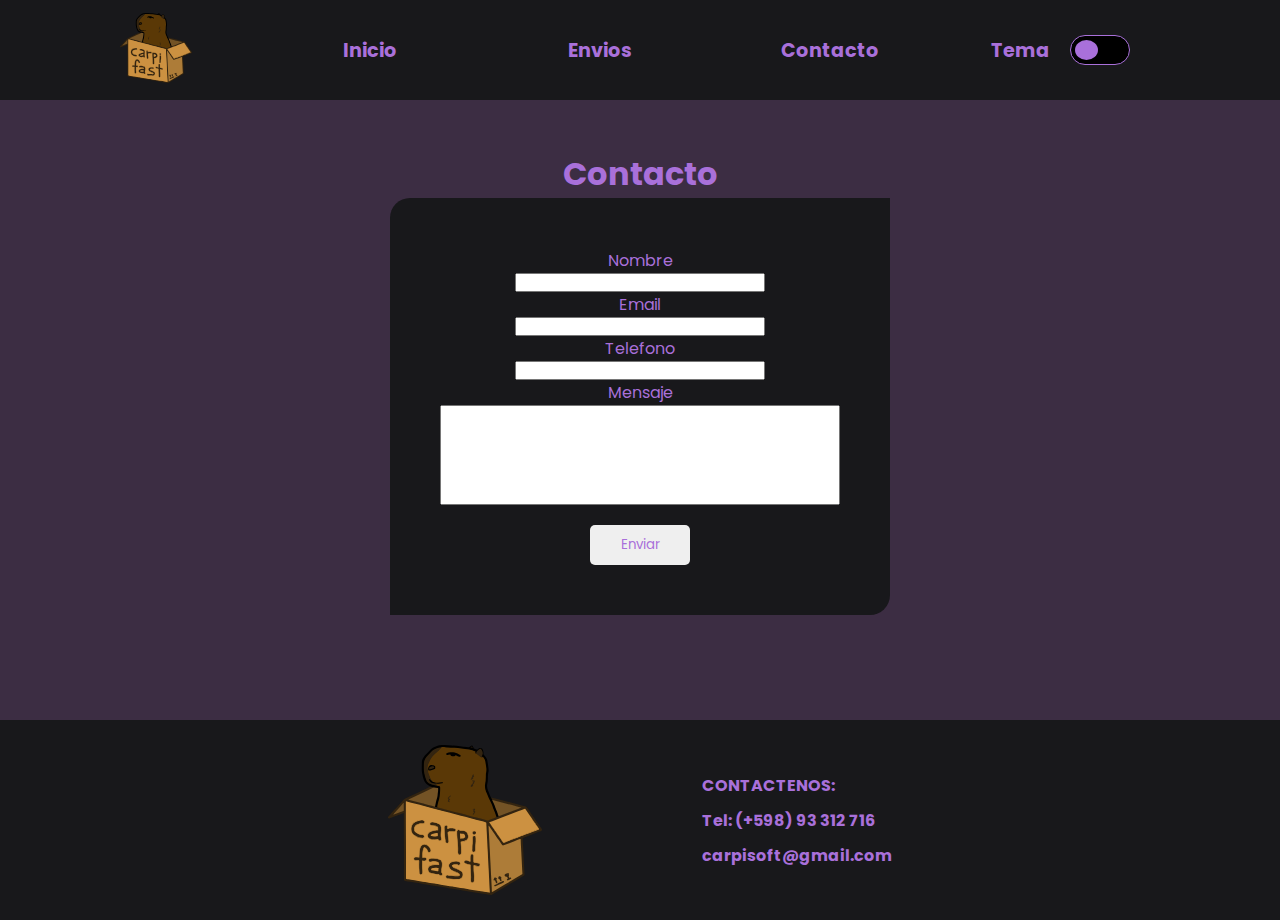
==== contacto.html @ 3e6676e2 "toda la app de seguimiento" ====
<!DOCTYPE html>
<html lang="en">
<head>
    <meta charset="UTF-8">
    <meta name="viewport" content="width=device-width, initial-scale=1.0">
    <title>Contacto</title>
    <link rel="shortcut icon" href="./img/carpifast.svg" type="image/x-icon">
    <link rel="stylesheet" href="./css/fuentes.css">
    <link href="https://cdn.jsdelivr.net/npm/bootstrap@5.0.2/dist/css/bootstrap.min.css" rel="stylesheet" integrity="sha384-EVSTQN3/azprG1Anm3QDgpJLIm9Nao0Yz1ztcQTwFspd3yD65VohhpuuCOmLASjC" crossorigin="anonymous">
    <link rel="stylesheet" href="./css/contacto.css">
</head>
<body>
    
    <nav class="ourNavbar">

        <input type="checkbox" id="check">
        <label for="check" class="checkbtn">
          <img class="hamburguesa" id="hamburguesa" src="./img/list.svg">
        </label>
        <h2 class="titulo">CARPIFAST</h2>
        <a href="./index.html"><img class="logo-menu-hamburguesa" src="./img/carpifast.svg"></a>

        <ul class="nav-list">
            <li class="list-element-logo"><a href="./index.html"><img class="logo" src="./img/carpifast.svg"></a></li>
            <li class="list-element"><a href="./index.html">Inicio</a></li>
            <li class="list-element"><a href="./envios.html">Envios</a></li>
            <li class="list-element"><a href="./contacto.html">Contacto</a></li>
            <li class="list-element" id="switch-container">
                <p class="p-tema" style="margin: 0 20px 0 0;">Tema</p>
                <label class="switch">
                <input id="switch" type="checkbox">
                <span class="slider round"></span>
              </label>
            </li>
        </ul>
    </nav>

    <header>
        <h1>Contacto</h1>
    </header>

    <section>
        <div class="container-form">
            <form action="#" method="POST">
                <p>Nombre</p><input class="form-control" type="text" required>
                <p>Email</p><input class="form-control" type="email" required>
                <p>Telefono</p><input class="form-control" type="number" required>
                <p>Mensaje</p><textarea class="form-control text-area" type="text" required></textarea>
                <button class="btn-enviar">Enviar</button>
            </form>
        </div>
    </section>

    <footer id="footer">
        <img class="logo-footer" src="./img/carpifast.svg">
        <ul class="contacto">
            <li>CONTACTENOS:</li>
            <li>Tel: (+598) 93 312 716</li>
            <li>carpisoft@gmail.com</li>
        </ul>
    </footer>

    <script src="./js/modoClaroOscuro/estilosContacto.js"></script>

</body>
</html>
---- css/fuentes.css ----
@import url('https://fonts.googleapis.com/css2?family=Poppins:wght@300&display=swap');
---- css/contacto.css ----
:root {
    --color-principal: #18181B;
    --color-fuente: #A970DA;
    --background: #3c2d43;
    --background-ham: #26262a;
  }

*{
    margin: 0;
    padding: 0;
    box-sizing: border-box;
    color: var(--color-fuente);
}

body{
    background-color: var(--background);
}

.ourNavbar{
  background-color: var(--color-principal);
  height: 100px;
  display: flex;
  justify-content: center;
  align-items: center;
}

.nav-list{
  display: flex;
  justify-content: center;
  align-items: center;
  width: 100vw;
  font-weight: bold;
  font-size: 1.2rem;
  margin: 0;
}

.list-element{
  list-style: none;
  width: 200px;
  height: 40px;
  margin-right: 30px;
  display: flex;
  justify-content: center;
  align-items: center;
  font-family: 'Poppins', sans-serif;
}

.list-element a{
    position: relative;
    text-decoration: none;
    padding: 0px 10px 0px 10px;
    color: var(--color-fuente);
}

.link-con-after:after{
  background-color: #FFF !important;
}

.list-element a:after{
    content: "";
    position: absolute;
    background-color: var(--color-fuente);
    height: 3px;
    width: 0;
    left: 0;
    bottom: -10px;
    transition: 0.3s;
}

.list-element a:hover::after{
    width: 100%;
}

.list-element-logo{
  list-style: none;
  width: 50px;
  height: 40px;
  display: flex;
  align-items: center;
  margin-right: 100px;
}

.logo{
  height: 70px;
  -webkit-user-drag: none;
}

header{
    display: flex;
    justify-content: center;
    margin-top: 50px;
    font-family: 'Poppins', sans-serif;
}

section{
    display: flex;
    justify-content: center;
}

.container-form{
    display: flex;
    justify-content: center;
    align-items: center;
    width: 500px;
    padding: 50px;
    background-color: var(--color-principal);
    border-radius: 20px 0px 20px 0px;
}

form{
    display: flex;
    flex-direction: column;
    justify-content: center;
    align-items: center;
    text-align: center;
}

.container-form input{
    width: 250px;
}

.btn-enviar{
    width: 100px;
    height: 40px;
    border-radius: 5px;
    border: none;
    margin-top: 20px;
    font-family: 'Poppins', sans-serif;
}

.btn-enviar:hover{
    transform: translateY(-2px);
}

.text-area{
    width: 400px;
    height: 100px;
    resize: none;
}

footer{
    height: 200px;
    background-color: var(--color-principal);
    display: flex; 
    justify-content: center;
    align-items: center;
    margin-top: 105px;
}

.logo-footer{
    height: 150px;
    margin-right: 10rem;
    -webkit-user-drag: none;
}

.contacto{
    list-style: none;
    font-weight: bold;
    margin-top: 10px;
    font-family: 'Poppins', sans-serif;
}

.contacto li{
    margin-bottom: 10px;
}

.checkbtn{
    font-size: 30px;
    color: white;
    float: right;
    line-height: 80px;
    margin-right: 40px;
    cursor: pointer;
    display: none;
  }

  #check{
    display: none;
  }

  .titulo{
    display: none;
  }

  p{
    font-family: 'Poppins', sans-serif;
  }

  /*estilos del switch*/

    /* el contenedor base */
    .switch {
        position: relative;
        display: inline-block;
        width: 60px;
        height: 30px;
    }
  
  /* aplicamos las propiedades al checkbox */
  .slider {
    position: absolute;
    cursor: pointer;
    top: 0;
    left: 0;
    right: 0;
    bottom: 0;
    background-color: #000000;
    border: solid 1px var(--color-fuente);
    -webkit-transition: .4s;
    transition: .4s;
  }
  
  .slider:before {
    position: absolute;
    content: "";
    height: 20px;
    width: 23px;
    left: 4px;
    bottom: 4px;
    background-color: var(--color-fuente);
    -webkit-transition: .4s;
    transition: .4s;
  }
  
  /*cuando queda el checkbox activado modificamos las propiedades del slider*/
  input:checked + .slider {
    background-color: #ffffff;
    border: solid 1px rgb(52, 108, 230);
  }

  
  input:checked + .slider:before{
    background-color: rgb(52, 108, 230);
  }
  
  input:checked + .slider:before {
    -webkit-transform: translateX(26px);
    -ms-transform: translateX(26px);
    transform: translateX(26px);
  }
  
  /* Rounded sliders */
  .slider.round {
    border-radius: 34px;
  }
  
  .slider.round:before {
    border-radius: 50%;
  }

  #switch-container{
    margin: 0;
  }

  #switch{
    width: 20px;
  }

@media only screen and (min-width:0px) and (max-width:425px){

    .ourNavbar{
        height: 60px;
        justify-content:space-between;

    }
    
    .checkbtn{
        display: flex;
        align-items: center;
        margin: 0px;
        height: 60px;
      }
    
    .hamburguesa{
        height: 30px;
        margin: 0px 0px 0px 10px;
        background-color: var(--color-fuente);
        border-radius: 4px;
    }
    
    .titulo{
        display: flex;
        margin: 0;
        font-family: 'Poppins', sans-serif;
    }
    
    .logo-menu-hamburguesa{
        display: flex;
        height: 30px;
        margin: 0 20px 0px 0;
    }
    
    .nav-list{
        position: fixed;
        display: flex;
        flex-direction: column;
        justify-content: flex-start;
        width: 80vw;
        height: 86.5vh;
        left: -100vw;
        top: 60px;
        font-size: 10px;
        transition: all .5s;
        z-index: 2;
        background-color: var(--background-ham);
    }
    
    .logo{
        display: none;
    }
    
    nav ul li a {
        font-size: 20px;
    }
    
    a:hover,a.active {
        background: none;
    }
    
    #check:checked ~ ul {
        left: 0;
    }

    .container-form{
        width: 260px;
        text-align: center;
    }

    .container-form input{
        width: 200px;
    }

    footer{
        height: 150px;
      }
      
    .logo-footer{
        height: 100px;
        margin-right: 20px;
    }
      
    .contacto li{
        font-size: 11px;
        margin-bottom: 0px;
    }

    .text-area{
        width: 200px;
    }

    .p-tema{
        font-size: 20px;
      }

}
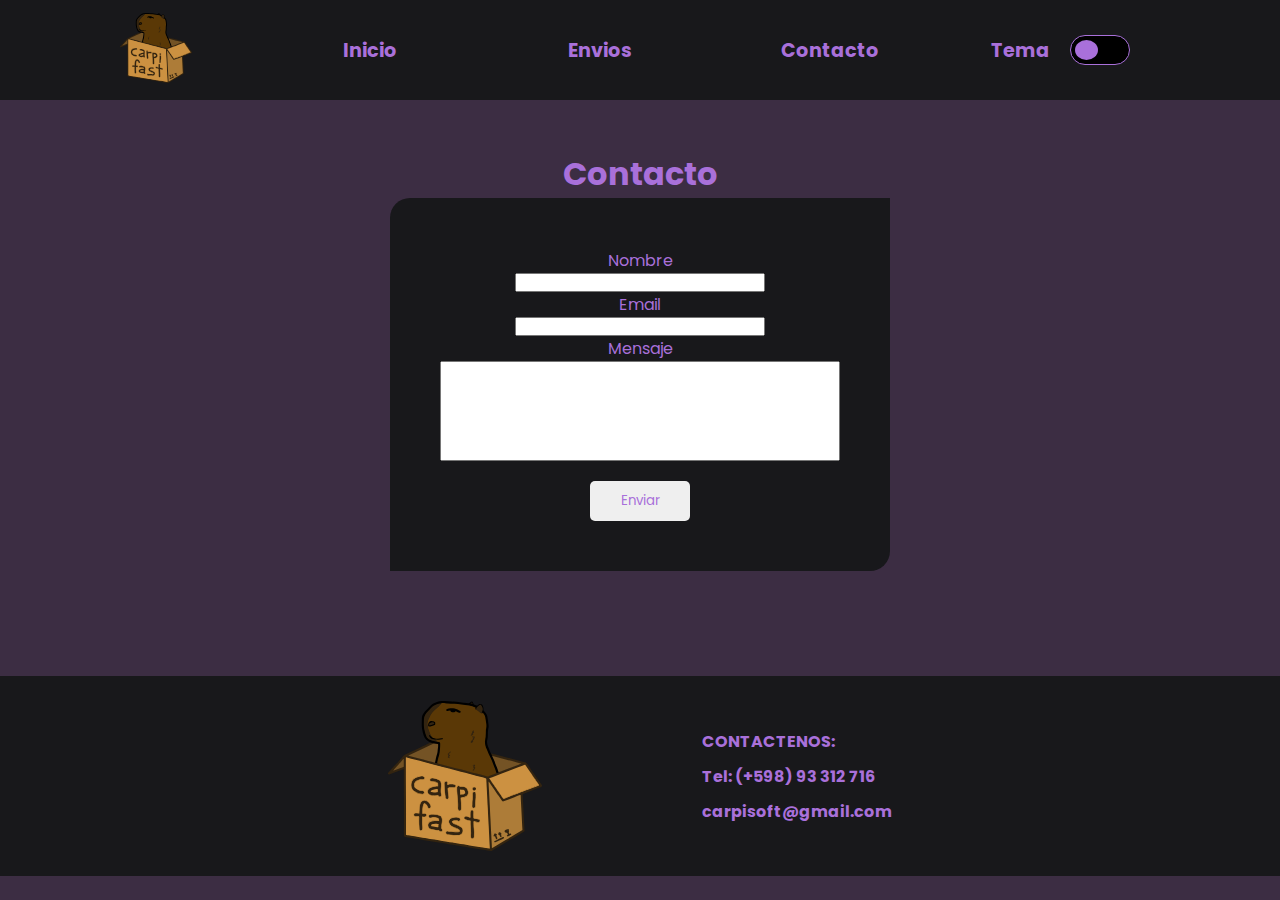
==== commit 60142968: "se puede mandar mail al contacto" ====
--- a/contacto.html
+++ b/contacto.html
@@ -41,12 +41,11 @@
 
     <section>
         <div class="container-form">
-            <form action="#" method="POST">
-                <p>Nombre</p><input class="form-control" type="text" required>
-                <p>Email</p><input class="form-control" type="email" required>
-                <p>Telefono</p><input class="form-control" type="number" required>
-                <p>Mensaje</p><textarea class="form-control text-area" type="text" required></textarea>
-                <button class="btn-enviar">Enviar</button>
+            <form action="https://formspree.io/f/xjvqjbzg" method="POST">
+                <p>Nombre</p><input class="form-control" name="nombre" type="text" required>
+                <p>Email</p><input class="form-control" name="email" type="email" required>
+                <p>Mensaje</p><textarea class="form-control text-area" name="mensaje" type="text" required></textarea>
+                <button type="submit" class="btn-enviar">Enviar</button>
             </form>
         </div>
     </section>
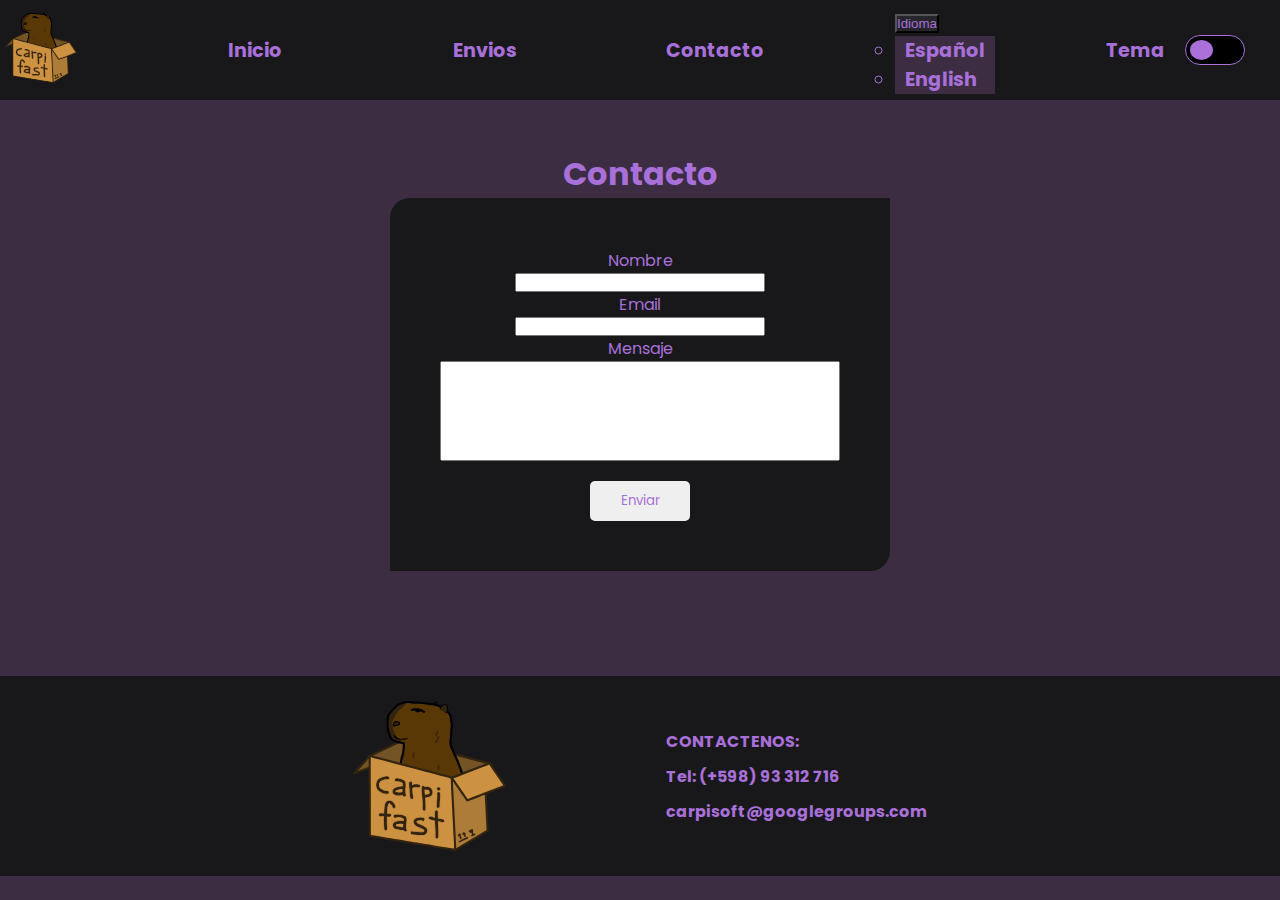
==== commit e4637631: "Esta traducida" ====
--- a/contacto.html
+++ b/contacto.html
@@ -12,21 +12,29 @@
 <body>
     
     <nav class="ourNavbar">
-
         <input type="checkbox" id="check">
         <label for="check" class="checkbtn">
           <img class="hamburguesa" id="hamburguesa" src="./img/list.svg">
         </label>
-        <h2 class="titulo">CARPIFAST</h2>
+        <h1 class="titulo">CARPIFAST</h1>
         <a href="./index.html"><img class="logo-menu-hamburguesa" src="./img/carpifast.svg"></a>
 
         <ul class="nav-list">
             <li class="list-element-logo"><a href="./index.html"><img class="logo" src="./img/carpifast.svg"></a></li>
-            <li class="list-element"><a href="./index.html">Inicio</a></li>
-            <li class="list-element"><a href="./envios.html">Envios</a></li>
-            <li class="list-element"><a href="./contacto.html">Contacto</a></li>
+            <li class="list-element"><a id="inicio" href="./index.html">Inicio</a></li>
+            <li class="list-element"><a id="envios" href="./envios.html">Envios</a></li>
+            <li class="list-element"><a id="contacto" href="./contacto.html">Contacto</a></li>
+            <li class="list-element">
+              <div class="dropdown">
+                <button id="idioma" class="btn btn-secondary dropdown-toggle" type="button" id="dropdownMenuButton1" data-bs-toggle="dropdown" aria-expanded="false">Idioma</button>
+                <ul class="dropdown-menu" aria-labelledby="dropdownMenuButton1">
+                  <li><a class="dropdown-item" href="#" id="es">Español</a></li>
+                  <li><a class="dropdown-item" href="#" id="en">English</a></li>
+                </ul>
+              </div>
+            </li>
             <li class="list-element" id="switch-container">
-                <p class="p-tema" style="margin: 0 20px 0 0;">Tema</p>
+                <p class="p-tema" style="margin: 0 20px 0 0;" id="tema">Tema</p>
                 <label class="switch">
                 <input id="switch" type="checkbox">
                 <span class="slider round"></span>
@@ -36,30 +44,32 @@
     </nav>
 
     <header>
-        <h1>Contacto</h1>
+        <h1 id="contacto2">Contacto</h1>
     </header>
 
     <section>
         <div class="container-form">
             <form action="https://formspree.io/f/xjvqjbzg" method="POST">
-                <p>Nombre</p><input class="form-control" name="nombre" type="text" required>
-                <p>Email</p><input class="form-control" name="email" type="email" required>
-                <p>Mensaje</p><textarea class="form-control text-area" name="mensaje" type="text" required></textarea>
-                <button type="submit" class="btn-enviar">Enviar</button>
+                <p id="nombre">Nombre</p><input class="form-control" name="nombre" type="text" required>
+                <p id="email">Email</p><input class="form-control" name="email" type="email" required>
+                <p id="mensaje">Mensaje</p><textarea class="form-control text-area" name="mensaje" type="text" required></textarea>
+                <button id="enviar" type="submit" class="btn-enviar">Enviar</button>
             </form>
         </div>
     </section>
 
-    <footer id="footer">
+    <footer>
         <img class="logo-footer" src="./img/carpifast.svg">
         <ul class="contacto">
-            <li>CONTACTENOS:</li>
+            <li id="contactenos">CONTACTENOS:</li>
             <li>Tel: (+598) 93 312 716</li>
-            <li>carpisoft@gmail.com</li>
+            <li>carpisoft@googlegroups.com</li>
         </ul>
     </footer>
 
+    <script src="https://cdn.jsdelivr.net/npm/bootstrap@5.0.2/dist/js/bootstrap.bundle.min.js" integrity="sha384-MrcW6ZMFYlzcLA8Nl+NtUVF0sA7MsXsP1UyJoMp4YLEuNSfAP+JcXn/tWtIaxVXM" crossorigin="anonymous"></script>
     <script src="./js/modoClaroOscuro/estilosContacto.js"></script>
+    <script src="./js/idiomas/contacto_idioma.js"></script>
 
 </body>
 </html>--- a/css/contacto.css
+++ b/css/contacto.css
@@ -254,6 +254,19 @@
 
   #switch{
     width: 20px;
+  }
+
+  #idioma{
+    background-color: var(--background-ham);
+    color: var(--color-fuente);
+  }
+
+  .dropdown-menu{
+    background-color: #3c2d43;
+  }
+
+  .dropdown-menu li a:hover::after{
+    width: 0;
   }
 
 @media only screen and (min-width:0px) and (max-width:425px){
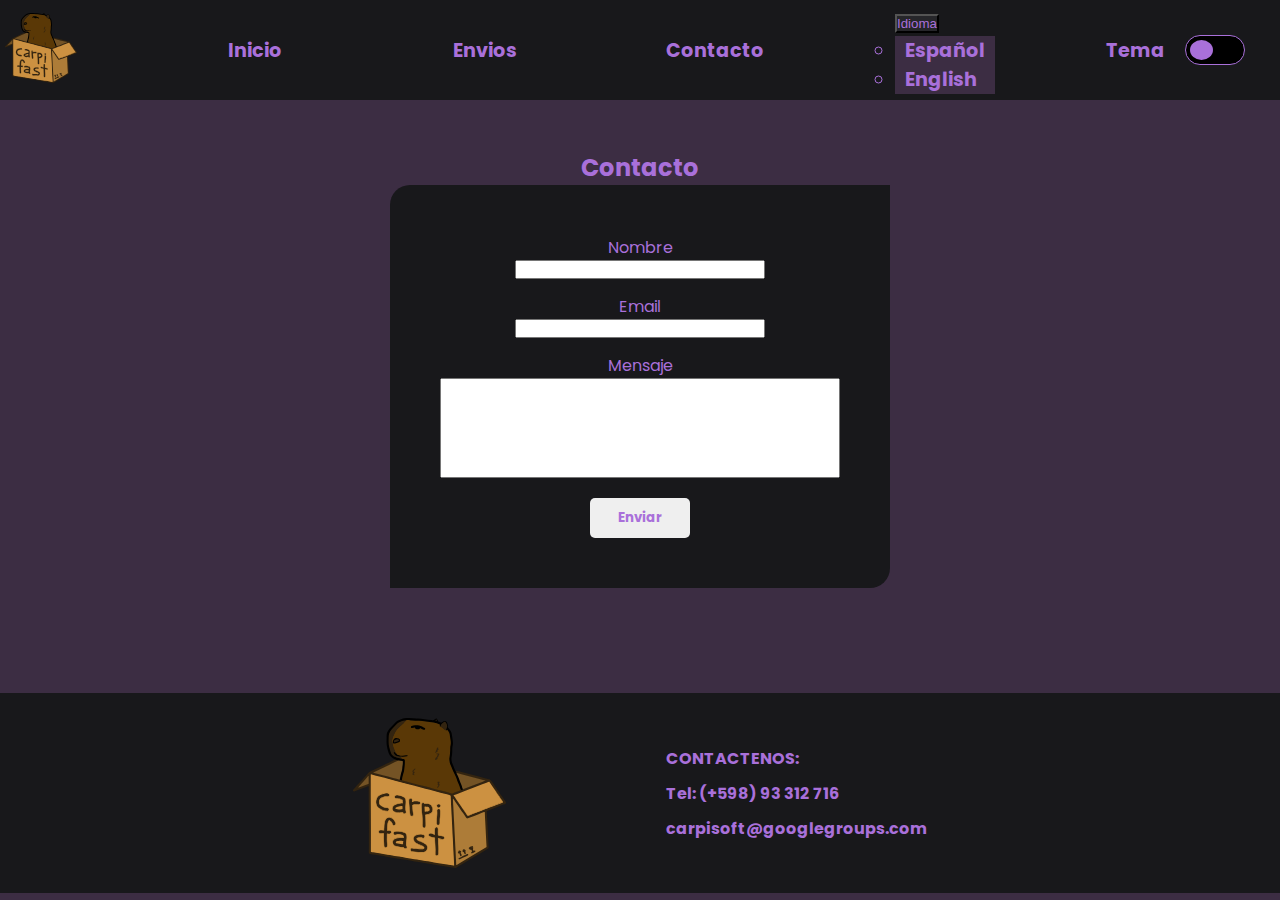
==== commit c0ae7a74: "estilos" ====
--- a/contacto.html
+++ b/contacto.html
@@ -44,7 +44,7 @@
     </nav>
 
     <header>
-        <h1 id="contacto2">Contacto</h1>
+        <h2 id="contacto2">Contacto</h2>
     </header>
 
     <section>
@@ -52,13 +52,13 @@
             <form action="https://formspree.io/f/xjvqjbzg" method="POST">
                 <p id="nombre">Nombre</p><input class="form-control" name="nombre" type="text" required>
                 <p id="email">Email</p><input class="form-control" name="email" type="email" required>
-                <p id="mensaje">Mensaje</p><textarea class="form-control text-area" name="mensaje" type="text" required></textarea>
-                <button id="enviar" type="submit" class="btn-enviar">Enviar</button>
+                <p id="mensaje">Mensaje</p><textarea maxlength="400" class="form-control text-area" name="mensaje" type="text" required></textarea>
+                <button id="enviar" type="submit" class="btn-enviar"><b>Enviar</b></button>
             </form>
         </div>
     </section>
 
-    <footer>
+    <footer id="footer">
         <img class="logo-footer" src="./img/carpifast.svg">
         <ul class="contacto">
             <li id="contactenos">CONTACTENOS:</li>
--- a/css/contacto.css
+++ b/css/contacto.css
@@ -162,6 +162,14 @@
 
 .contacto li{
     margin-bottom: 10px;
+}
+
+p{
+  margin: 0;
+}
+
+input{
+  margin-bottom: 15px;
 }
 
 .checkbtn{
@@ -253,7 +261,7 @@
   }
 
   #switch{
-    width: 20px;
+    width: 0px;
   }
 
   #idioma{
@@ -270,6 +278,11 @@
   }
 
 @media only screen and (min-width:0px) and (max-width:425px){
+
+    .list-element-logo{
+      display: none;
+    }
+  
 
     .ourNavbar{
         height: 60px;
@@ -300,16 +313,19 @@
     .logo-menu-hamburguesa{
         display: flex;
         height: 30px;
-        margin: 0 20px 0px 0;
+    }
+
+    .list-element{
+      margin-top: 20px;
     }
     
     .nav-list{
-        position: fixed;
+        position: absolute;
         display: flex;
         flex-direction: column;
         justify-content: flex-start;
         width: 80vw;
-        height: 86.5vh;
+        height: 76vh;
         left: -100vw;
         top: 60px;
         font-size: 10px;
